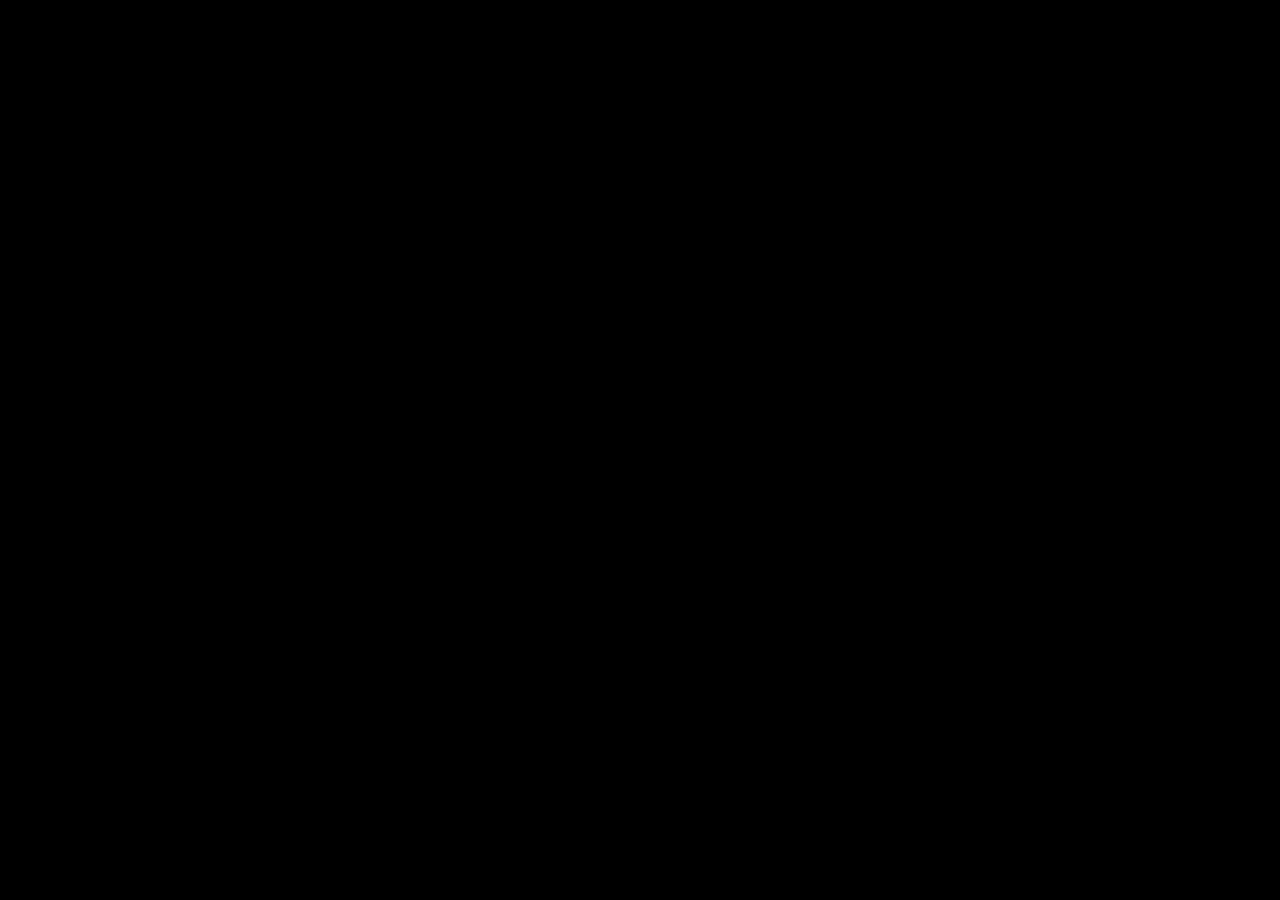
==== index.html @ cef1e1a9 "Add files via upload" ====
<!DOCTYPE html>
<html lang="th">
<head>
<meta charset="UTF-8">
<meta name="viewport" content="width=device-width, initial-scale=1.0">
<title>Cat Coin Adventure</title>
<script src="https://cdn.jsdelivr.net/npm/phaser@3.80.1/dist/phaser.min.js"></script>
<style>
body{margin:0;background:black;}
canvas{display:block;margin:auto;}
</style>
</head>
<body>
<script>
const BG_BASE64 = "[data-uri]";
const CAT_BASE64 = "[data-uri]";
const COIN_BASE64 = "[data-uri]";
const ROCK_BASE64 = "[data-uri]";

let score = 0;
let lives = 3;
let gameOver = false;

const config = {
    type: Phaser.AUTO,
    width: 800,
    height: 600,
    physics:{
        default:'arcade',
        arcade:{gravity:{y:0},debug:false}
    },
    scene:{preload,create,update}
};

const game = new Phaser.Game(config);
let player,cursors,coins,rocks,scoreText,livesText,winText;

function preload(){
    this.load.image('bg', BG_BASE64);
    this.load.image('cat', CAT_BASE64);
    this.load.image('coin', COIN_BASE64);
    this.load.image('rock', ROCK_BASE64);
}

function create(){
    this.add.image(400,300,'bg').setDisplaySize(800,600);
    player=this.physics.add.sprite(400,520,'cat');
    player.setCollideWorldBounds(true);
    coins=this.physics.add.group();
    rocks=this.physics.add.group();
    cursors=this.input.keyboard.createCursorKeys();

    scoreText=this.add.text(20,20,'Score: 0',{font:'32px Arial',fill:'#ffffff'});
    livesText=this.add.text(20,60,'Lives: 3',{font:'32px Arial',fill:'#ff5555'});

    this.time.addEvent({delay:1000,callback:spawnCoin,callbackScope:this,loop:true});
    this.time.addEvent({delay:1200,callback:spawnRock,callbackScope:this,loop:true});

    this.physics.add.overlap(player,coins,collectCoin,null,this);
    this.physics.add.overlap(player,rocks,hitRock,null,this);
}

function update(){
    if(gameOver) return;
    player.setVelocityX(0);
    if(cursors.left.isDown) player.setVelocityX(-300);
    if(cursors.right.isDown) player.setVelocityX(300);
}

function spawnCoin(){
    if(gameOver) return;
    let x=Phaser.Math.Between(50,750);
    let coin=coins.create(x,-50,'coin');
    coin.setVelocityY(250);
}

function spawnRock(){
    if(gameOver) return;
    let x=Phaser.Math.Between(50,750);
    let rock=rocks.create(x,-50,'rock');
    rock.setVelocityY(300);
}

function collectCoin(player,coin){
    coin.destroy();
    score+=10;
    scoreText.setText('Score: '+score);
    if(score>=500){
        gameOver=true;
        winText=player.scene.add.text(250,250,'YOU WIN!',{font:'64px Arial',fill:'#00ff00'});
    }
}

function hitRock(player,rock){
    rock.destroy();
    lives--;
    livesText.setText('Lives: '+lives);
    if(lives<=0){
        gameOver=true;
        player.scene.add.text(220,250,'GAME OVER',{font:'64px Arial',fill:'#ff0000'});
    }
}
</script>
</body>
</html>
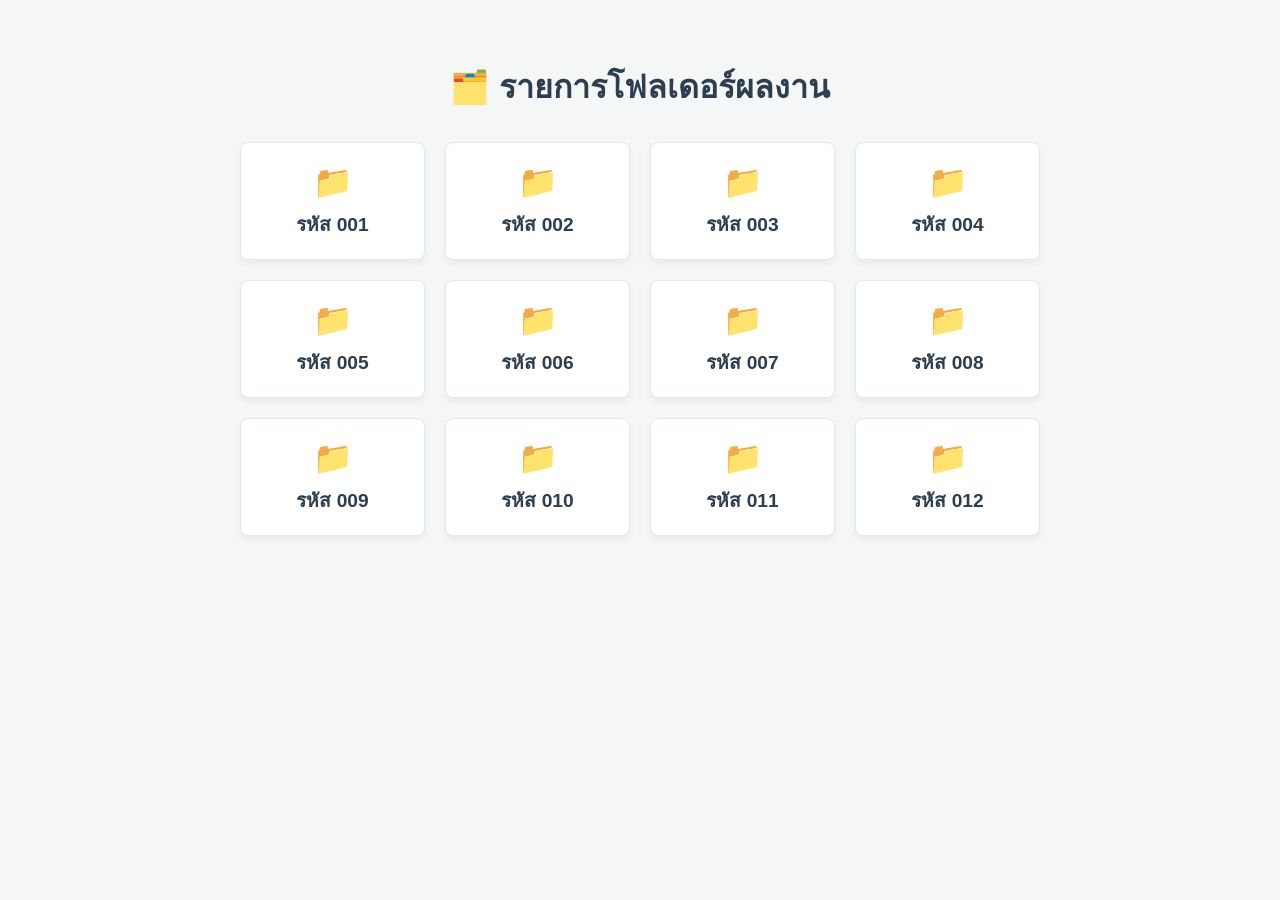
==== commit 23190ccb: "Update index.html" ====
--- a/index.html
+++ b/index.html
@@ -1,105 +1,76 @@
 <!DOCTYPE html>
 <html lang="th">
 <head>
-<meta charset="UTF-8">
-<meta name="viewport" content="width=device-width, initial-scale=1.0">
-<title>Cat Coin Adventure</title>
-<script src="https://cdn.jsdelivr.net/npm/phaser@3.80.1/dist/phaser.min.js"></script>
-<style>
-body{margin:0;background:black;}
-canvas{display:block;margin:auto;}
-</style>
+    <meta charset="UTF-8">
+    <meta name="viewport" content="width=device-width, initial-scale=1.0">
+    <title>สารบัญโปรเจกต์ (001 - 012)</title>
+    <style>
+        body {
+            font-family: 'Segoe UI', Tahoma, Geneva, Verdana, sans-serif;
+            background-color: #f4f7f6;
+            color: #333;
+            margin: 0;
+            padding: 40px 20px;
+            display: flex;
+            flex-direction: column;
+            align-items: center;
+        }
+        h1 {
+            color: #2c3e50;
+            margin-bottom: 30px;
+        }
+        .grid-container {
+            display: grid;
+            grid-template-columns: repeat(auto-fit, minmax(150px, 1fr));
+            gap: 20px;
+            width: 100%;
+            max-width: 800px;
+        }
+        .folder-card {
+            background: white;
+            padding: 20px;
+            border-radius: 8px;
+            text-align: center;
+            box-shadow: 0 4px 6px rgba(0,0,0,0.05);
+            transition: transform 0.2s, box-shadow 0.2s;
+            text-decoration: none;
+            color: #2c3e50;
+            font-weight: bold;
+            font-size: 1.2rem;
+            border: 1px solid #e2e8f0;
+        }
+        .folder-card:hover {
+            transform: translateY(-5px);
+            box-shadow: 0 10px 15px rgba(0,0,0,0.1);
+            background-color: #3498db;
+            color: white;
+            border-color: #3498db;
+        }
+        .icon {
+            font-size: 2rem;
+            margin-bottom: 8px;
+            display: block;
+        }
+    </style>
 </head>
 <body>
-<script>
-const BG_BASE64 = "[data-uri]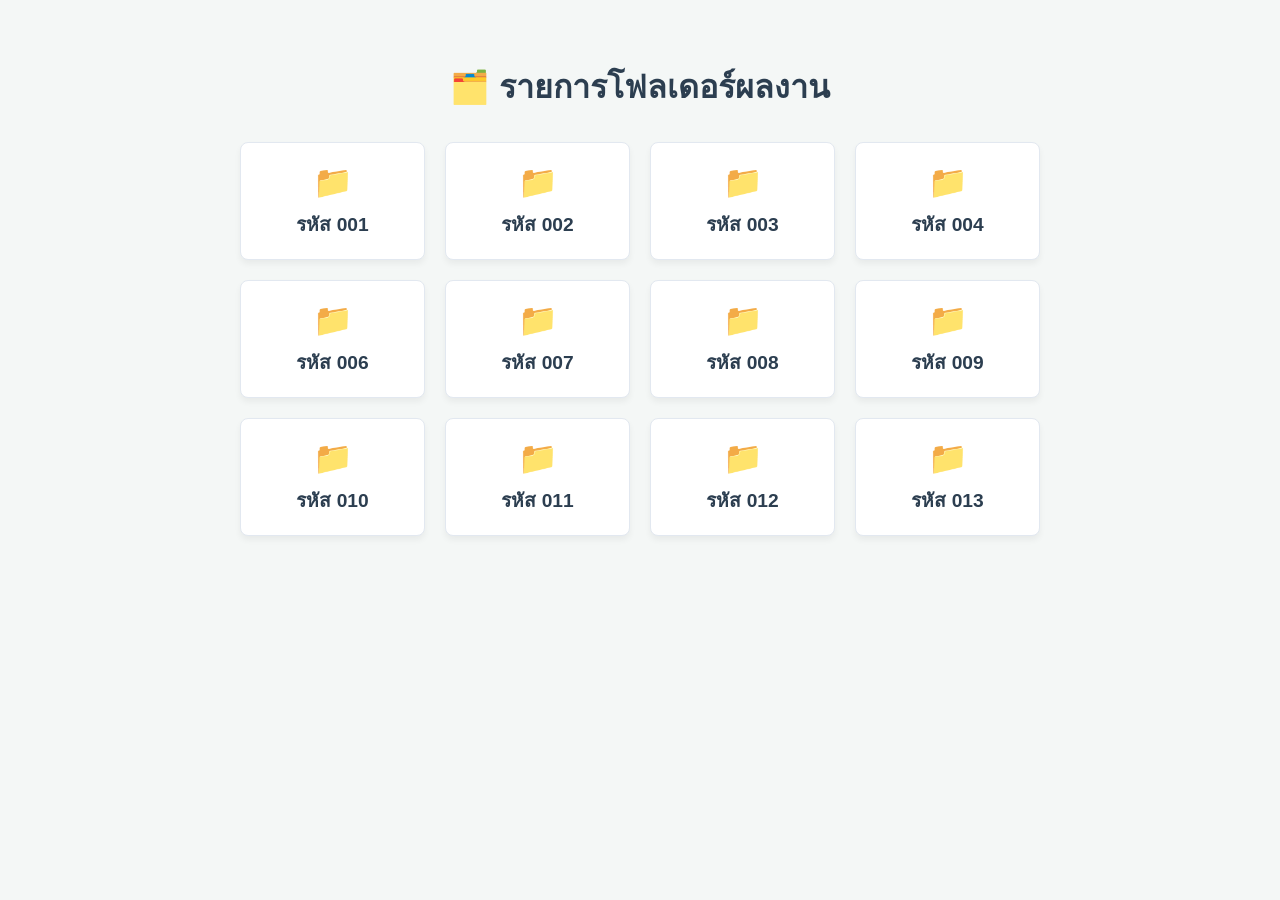
==== commit 2010ab50: "Update index.html" ====
--- a/index.html
+++ b/index.html
@@ -62,7 +62,6 @@
         <a href="002/index.html" class="folder-card"><span class="icon">📁</span> รหัส 002</a>
         <a href="003/index.html" class="folder-card"><span class="icon">📁</span> รหัส 003</a>
         <a href="004/index.html" class="folder-card"><span class="icon">📁</span> รหัส 004</a>
-        <a href="005/index.html" class="folder-card"><span class="icon">📁</span> รหัส 005</a>
         <a href="006/index.html" class="folder-card"><span class="icon">📁</span> รหัส 006</a>
         <a href="007/index.html" class="folder-card"><span class="icon">📁</span> รหัส 007</a>
         <a href="008/index.html" class="folder-card"><span class="icon">📁</span> รหัส 008</a>
@@ -70,6 +69,7 @@
         <a href="010/index.html" class="folder-card"><span class="icon">📁</span> รหัส 010</a>
         <a href="011/index.html" class="folder-card"><span class="icon">📁</span> รหัส 011</a>
         <a href="012/index.html" class="folder-card"><span class="icon">📁</span> รหัส 012</a>
+        <a href="013/index.html" class="folder-card"><span class="icon">📁</span> รหัส 013</a>
     </div>
 
 </body>
